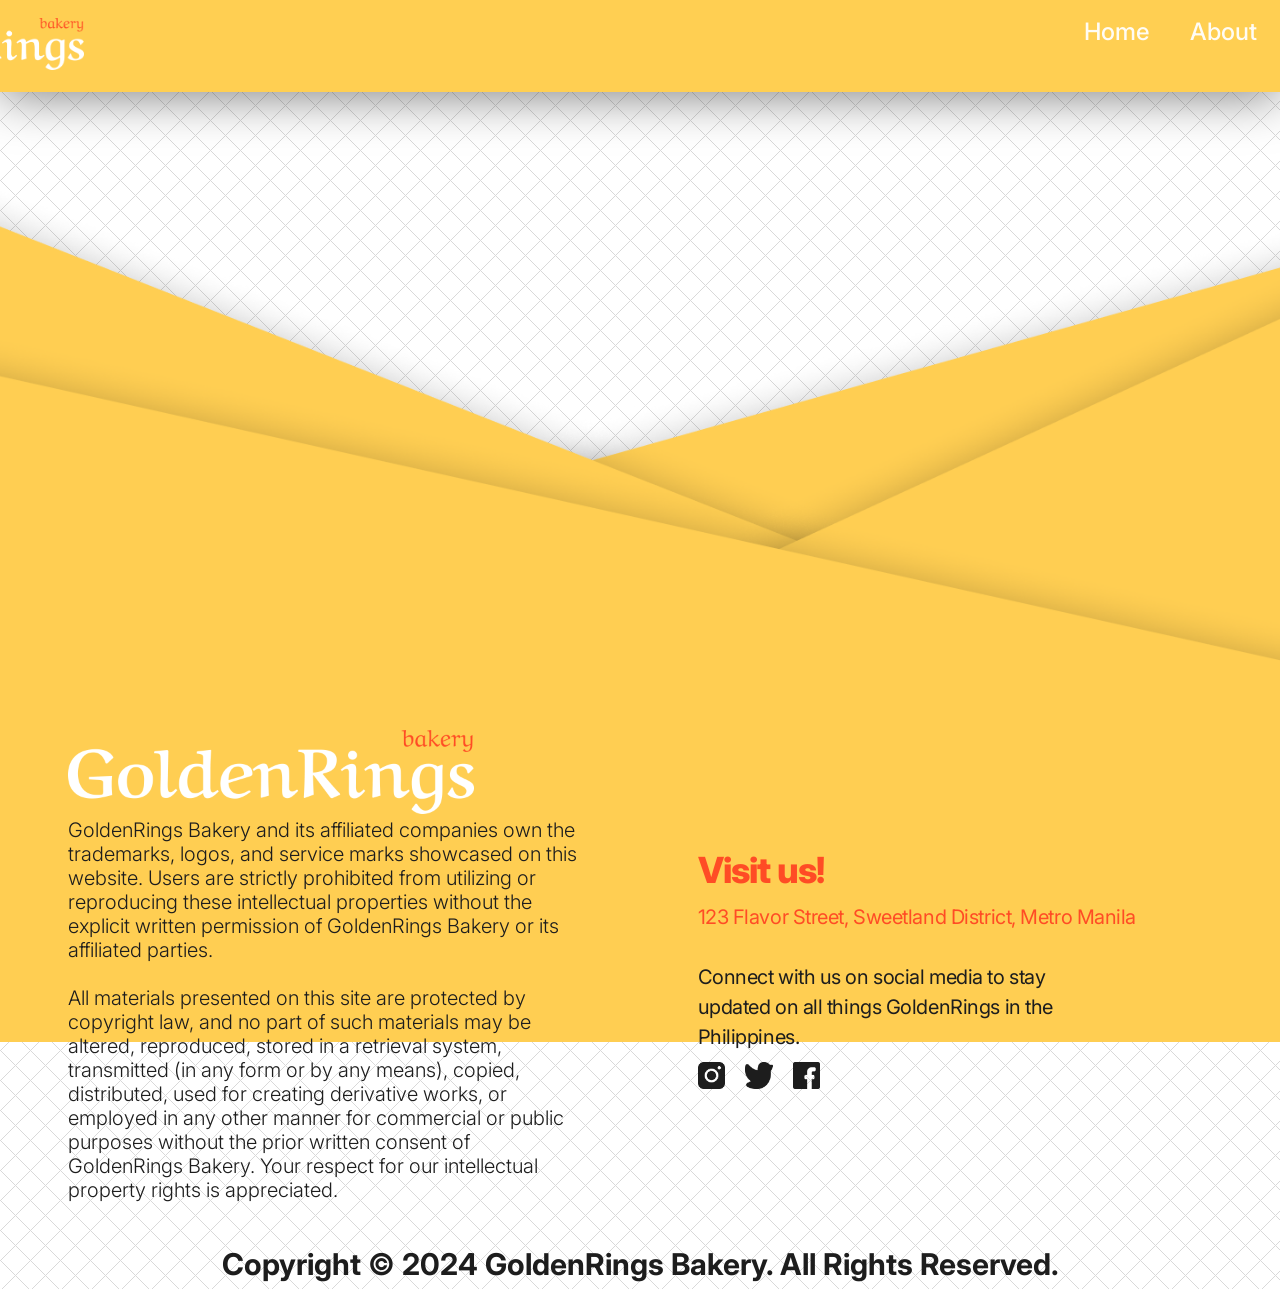
==== about.html @ b39b6e37 "Add files via upload" ====
<!DOCTYPE html>

<html>
	<head>
		<title>Buy Donuts</title>

		<meta charset="UTF-8" />
		<meta name="viewport" content="width=device-width, initial-scale=1,0" />

		<!--Favicon-->
		<link rel="icon" type="image/x-icon" href="./imgsource/icon.png" />

		<!--CSS-->
		<link rel="stylesheet" href="style.css" />

		<!--Fonts-->
		<link rel="preconnect" href="https://fonts.googleapis.com" />
		<link rel="preconnect" href="https://fonts.gstatic.com" crossorigin />
		<link href="https://fonts.googleapis.com/css2?family=Inter:wght@100..900&display=swap" rel="stylesheet" />
	</head>
	<body>
		<header>
			<section class="header">
				<div class="wrapper">
					<div class="logo">
						<img src="./imgsource/GoldenRings Logo.png" />
					</div>
					<div class="container">
						<a href="./index.html">Home</a>
						<a href="./about.html">About</a>
						<a href="./login.html">Login</a>
						<a href="./signup.html">Sign up</a>
					</div>
				</div>
			</section>
		</header>

		<section class="Footer">
			<div class="footerdesign"><img src="./imgsource/footerbg.png" /></div>
			<div class="container">
				<div class="item01">
					<div class="imgcontainer">
						<img src="./imgsource/GoldenRings Logo.png" />
					</div>
					<p>
						GoldenRings Bakery and its affiliated companies own the trademarks, logos, and service marks showcased on this website. Users are strictly prohibited from
						utilizing or reproducing these intellectual properties without the explicit written permission of GoldenRings Bakery or its affiliated parties.
						<br /><br />
						All materials presented on this site are protected by copyright law, and no part of such materials may be altered, reproduced, stored in a retrieval system,
						transmitted (in any form or by any means), copied, distributed, used for creating derivative works, or employed in any other manner for commercial or public
						purposes without the prior written consent of GoldenRings Bakery. Your respect for our intellectual property rights is appreciated.
					</p>
				</div>

				<div class="item02">
					<div class="address">
						<h1>Visit us!</h1>
						<a href="https://maps.app.goo.gl/fSu5QzwMyc3ATxiC8">123 Flavor Street, Sweetland District, Metro Manila</a>
					</div>
					<div class="social">
						<p>Connect with us on social media to stay updated on all things GoldenRings in the Philippines.</p>
						<div class="iconcontainer">
							<img src="./imgsource/insta.png" id="instagramlink" />
							<img src="./imgsource/twitter.png" id="twitterlink" />
							<img src="./imgsource/facebook.png" id="facebooklink" />
						</div>
					</div>
				</div>

				<div class="item03">
					<h1>Copyright © 2024 GoldenRings Bakery. All Rights Reserved.</h1>
				</div>
			</div>
		</section>
	</body>
</html>
---- style.css ----
*,
*::before,
*::after {
	box-sizing: content-box;
}

* {
	margin: 0;
	padding: 0;
}

:root {
	/*Fonts*/
	--Inter: "Inter", sans-serif;

	/*Colors*/
	--Color1: #fffcf5;
	--Color2: #1d1d1d;
	--Color3: #ffcf52;
	--Color4: #ff4c25;
	--Color5: #fff0c9;
}

body {
	background-image: url(./imgsource/bg\ pattern.png);
	overflow-x: hidden;
	/*background-attachment: fixed;*/
}

.header .wrapper {
	z-index: 2;
	background-color: var(--Color3);

	width: 100%;
	height: 92px;

	box-shadow: 0px 4px 50px 0px rgba(0, 0, 0, 0.5);

	position: fixed;
	top: 0;

	display: flex;
	flex-direction: row;
	justify-content: center;
	align-items: center;
	gap: 1000px;

	img {
		width: 250px;
		height: auto;
		pointer-events: none;
		user-select: none;
	}
	.container {
		display: flex;
		flex-direction: row;
		align-content: flex-start;
		gap: 40px;

		a {
			/*Text Style*/
			color: var(--Color1);
			text-align: center;
			font-family: var(--Inter);
			text-decoration: none;
			font-size: 24px;
			font-style: normal;
			font-weight: 500;
			line-height: normal;
			transition: 0.2s ease;
		}

		a:hover {
			color: #ff4c25;
		}
	}
}

.herocontainer {
	padding-top: 90px;
	display: grid;
	grid-template-rows: 1fr;
	align-items: center;
	justify-content: center;

	img {
		pointer-events: none;
		user-select: none;
		width: 100%;
		grid-area: 1/2;
	}

	.heroCTA {
		display: flex;
		flex-direction: column;
		align-items: center;
		justify-content: center;

		grid-area: 1/2;

		h1 {
			color: var(--Color1);
			text-align: center;
			font-family: var(--Inter);
			font-size: 60px;
			font-style: normal;
			font-weight: 900;
			line-height: normal;
			letter-spacing: 2.5px;

			width: 1280px;
		}

		button {
			margin-top: 30px;

			width: 280px;
			height: 60px;
			border-radius: 13px;
			border: none;
			background: var(--Color4);

			box-shadow: 0px 4px 15px 0px rgba(0, 0, 0, 0.25);

			/* Text Style */
			color: #fffcf5;
			text-align: center;
			font-family: var(--Inter);
			font-size: 28px;
			font-style: normal;
			font-weight: 800;
			line-height: normal;

			transition: all 0.08s ease-in-out;
		}

		button:hover {
			transform: translateY(-10px);
			box-shadow: 0px 10px 0px 0px var(--Color3);
		}

		button:active {
			background-color: var(--Color3);
			transform: translateY(5px);
			box-shadow: 0px 0px 0px 0px var(--Color3);
		}
	}
}

.bestdonut {
	.wrapper {
		display: flex;
		flex-direction: column;
		gap: 180px;

		margin-top: 180px;
		padding-inline: 90px;

		.container1 {
			display: flex;
			flex-direction: row-reverse;
			justify-content: center;
			align-items: center;
			gap: 42px;

			img {
				pointer-events: none;
				user-select: none;
				width: 620px;
				border-radius: 15px;

				box-shadow: 0px 4px 15px 0px rgba(0, 0, 0, 0.25);
			}

			.labels {
				display: flex;
				flex-direction: column;
				gap: 10px;
				width: 680px;

				h1 {
					color: var(--Color4);
					font-family: var(--Inter);
					font-size: 48px;
					font-style: normal;
					font-weight: 800;
					line-height: normal;
				}

				p {
					text-align: justify;
					color: var(--Color2);
					font-family: var(--Inter);
					font-size: 28px;
					font-style: normal;
					font-weight: 200;
					line-height: normal;
				}
			}
		}

		.container2 {
			display: flex;
			flex-direction: row;
			justify-content: center;
			align-items: center;
			gap: 42px;

			img {
				pointer-events: none;
				user-select: none;
				width: 620px;
				border-radius: 15px;

				box-shadow: 0px 4px 15px 0px rgba(0, 0, 0, 0.25);
			}

			p {
				text-align: justify;
				width: 680px;
				color: var(--Color2);
				font-family: var(--Inter);
				font-size: 28px;
				font-style: normal;
				font-weight: 200;
				line-height: normal;
			}
		}
	}
}

.unique .wrapper {
	margin-top: 180px;
	height: 351px;
	background: var(--Color5);
	display: flex;
	justify-content: center;
	align-items: center;

	.container {
		h1 {
			color: var(--Color3);
			font-family: var(--Inter);
			font-size: 64px;
			font-style: normal;
			font-weight: 800;
			line-height: normal;
			text-align: center;
		}

		p {
			width: 1280px;
			color: var(--Color2);
			font-family: var(--Inter);
			font-size: 28px;
			font-style: normal;
			font-weight: 200;
			line-height: normal;
			margin-inline: auto;
			text-align: justify;
		}
	}
}

.CravingDonuts {
	margin-top: 260px;

	.wrapper {
		display: grid;
		grid-template-columns: 1fr;
		justify-content: center;
		align-items: center;

		.bgwrapper {
			grid-area: 1/1;
			img {
				width: 100%;

				pointer-events: none;
				user-select: none;
			}
		}

		.ctawrapper {
			grid-area: 1/1;

			display: flex;
			flex-direction: column;
			justify-content: center;
			align-items: center;
			h1 {
				color: var(--Color2);
				text-align: center;
				font-family: var(--Inter);
				font-size: 64px;
				font-style: normal;
				font-weight: 900;
				line-height: normal;
			}
			p {
				color: var(--Color2);
				text-align: center;
				font-family: var(--Inter);
				font-size: 36px;
				font-style: normal;
				font-weight: 200;
				line-height: normal;
			}
			button {

				margin-top: 30px;

				width: 280px;
				height: 60px;
				border-radius: 13px;
				border: none;
				background: var(--Color4);

				box-shadow: 0px 4px 15px 0px rgba(0, 0, 0, 0.25);

				/* Text Style */
				color: #fffcf5;
				font-family: var(--Inter);
				font-size: 28px;
				font-style: normal;
				font-weight: 800;
				line-height: normal;

				transition: all 0.08s ease-in-out;
			}

			button:hover {
				transform: translateY(-10px);
				box-shadow: 0px 10px 0px 0px var(--Color1);
			}

			button:active {
				color: #1d1d1d;
				background-color: var(--Color1);
				transform: translateY(5px);
				box-shadow: 0px 0px 0px 0px var(--Color1);
			}
		}
	}
}

.Footer {
	margin-top: 150px;

	display: grid;
	grid-template-columns: 1fr;
	grid-template-rows: 1fr;

	.footerdesign {
		grid-area: 1/1;
		img {
			pointer-events: none;
			user-select: none;
			width: 100%;
			margin-bottom: -10px;
		}
	}

	.container {
		padding-top: 580px;
		grid-area: 1/1;

		/*background-color: var(--Color3);
		box-shadow: 0px 4px 50px 0px rgba(0, 0, 0, 0.25);*/

		display: grid;
		grid-template-columns: 1fr 1fr;
		grid-template-rows: 1fr 50px;
		column-gap: 115px;
		row-gap: 37px;
	}

	.item01 {
		grid-area: 1/1;
		align-self: center;
		justify-self: end;
		width: 515px;

		img {
			user-select: none;
			height: 84px;
			pointer-events: none;
		}

		p {
			color: var(--Color2);
			font-family: var(--Inter);
			font-size: 20px;
			font-style: normal;
			font-weight: 300;
			line-height: normal;
		}
	}
	.item02 {
		grid-area: 1/2;
		align-self: center;

		display: flex;
		flex-direction: column;
		gap: 30px;

		width: 460px;

		.address {
			display: flex;
			flex-direction: column;
			gap: 5px;
			h1 {
				color: var(--Color4);
				font-family: var(--Inter);
				font-size: 36px;
				font-style: normal;
				font-weight: 800;
				line-height: 150%; /* 54px */
				letter-spacing: -0.792px;
			}
			a {
				color: var(--Color4);
				font-family: var(--Inter);
				font-size: 20px;
				font-style: normal;
				font-weight: 400;
				line-height: 150%; /* 30px */
				letter-spacing: -0.44px;
				text-decoration-line: none;
			}
		}
		.social {
			display: flex;
			flex-direction: column;
			gap: 10px;
			p {
				width: 409px;

				color: var(--Color2);
				font-family: var(--Inter);
				font-size: 20px;
				font-style: normal;
				font-weight: 400;
				line-height: 150%; /* 30px */
				letter-spacing: -0.44px;
			}
			.iconcontainer {
				display: flex;
				flex-direction: row;
				gap: 20px;

				transition: all 0.1s ease;

				img {
					max-width: 6%;
				}
				img:active {
					transform: translateY(5px);
				}
			}
		}
	}
	.item03 {
		grid-column: span 2;

		text-align: center;

		justify-items: center;
		align-content: center;

		color: var(--Color2);
		font-family: var(--Inter);
		font-size: 20px;
		font-style: normal;
		font-weight: 800;
		line-height: normal;
	}
}

/********************************************/
/*				Sign up Page				*/

.signup .wrapper {
	display: flex;
	justify-content: center;
	align-content: center;

	padding-top: 180px;

	.container {
		display: grid;
		grid-template-columns: 400px 1fr;
		grid-template-rows: 1fr;
		column-gap: 35px;

		width: 922px;
		height: 619px;

		border-radius: 20px;
		background: #f4f4f4;

		/* BoxShadow */
		box-shadow: 0px 4px 30px 0px rgba(0, 0, 0, 0.25);

		overflow: hidden;

		.item01 {
			overflow: hidden;
			img {
				width: 450px;
				height: auto;
				transform: translateX(-50px) translateY(-50px);

				pointer-events: none;
				user-select: none;
			}
		}

		.item02 {
			width: 450px;
			display: flex;
			flex-direction: column;
			justify-content: center;
			align-items: center;

			gap: 15px;

			.usersignup {
				display: flex;
				flex-direction: column;
				gap: 20px;

				h1 {
					color: var(--Color4);
					font-family: var(--Inter);
					font-size: 64px;
					font-style: normal;
					font-weight: 900;
					line-height: normal;
				}

				h4 {
					color: #1d1d1d;
					font-family: var(--Inter);
					font-size: 20px;
					font-style: normal;
					font-weight: 300;
					line-height: normal;
				}

				input[type="email"],
				input[type="password"] {
					width: 361px;
					height: 45px;

					border-radius: 10px;
					background: var(--Color1);
					border: none;
					box-sizing: border-box;
					margin-top: 10px;
					padding: 0 18px;

					color: var(--Color4);
					font-family: var(--Inter);
					font-size: 20px;
					font-weight: 500;

					accent-color: var(--Color4);
				}
			}

			h3 {
				color: var(--Color4);
				text-align: center;
				font-family: var(--Inter);
				font-size: 16px;
				font-style: normal;
				font-weight: 500;
				line-height: normal;
			}

			button {
				width: 150px;
				height: 40px;

				border-radius: 10px;
				border: none;
				background: #ff4c25;
				box-shadow: 0px 4px 15px 0px rgba(0, 0, 0, 0.25);

				/*  Text style  */
				color: var(--Color1);
				text-align: center;
				font-family: var(--Inter);
				font-size: 20px;
				font-style: normal;
				font-weight: 600;
				line-height: normal;

				transition: all 0.08s ease-in-out;
			}

			button:hover {
				transform: translateY(-5px);
				box-shadow: 0px 5px 0px 0px var(--Color3);
			}

			button:active {
				background-color: var(--Color3);
				transform: translateY(5px);
				box-shadow: 0px 0px 0px 0px var(--Color3);
			}

			a {
				color: var(--Color4);
				text-align: center;
				font-family: var(--Inter);
				font-size: 16px;
				font-style: normal;
				font-weight: 500;
				line-height: normal;
				text-decoration-line: underline;

				margin-top: 50px;
			}

			.iconcontainer {
				align-self: center;

				display: flex;
				flex-direction: row;
				justify-content: center;
				align-items: center;
				gap: 20px;

				img {
					width: 35px;
				}
			}
		}
	}
}

/********************************************/
/*				Login Page				*/

.login .wrapper {
	display: flex;
	justify-content: center;
	align-content: center;

	padding-top: 180px;

	.container {
		display: grid;
		grid-template-columns: 400px 1fr;
		grid-template-rows: 1fr;
		column-gap: 35px;

		width: 922px;
		height: 619px;

		border-radius: 20px;
		background: #f4f4f4;

		/* BoxShadow */
		box-shadow: 0px 4px 30px 0px rgba(0, 0, 0, 0.25);

		overflow: hidden;

		.item01 {
			overflow: hidden;
			img {
				width: 500px;
				height: auto;
				transform: translateX(-65px);

				pointer-events: none;
				user-select: none;
			}
		}

		.item02 {
			width: 450px;
			display: flex;
			flex-direction: column;
			justify-content: center;
			align-items: center;

			gap: 15px;

			.usersignup {
				display: flex;
				flex-direction: column;
				gap: 20px;

				h1 {
					color: var(--Color4);
					font-family: var(--Inter);
					font-size: 40px;
					font-style: normal;
					font-weight: 900;
					line-height: normal;
				}

				h4 {
					color: #1d1d1d;
					font-family: var(--Inter);
					font-size: 20px;
					font-style: normal;
					font-weight: 300;
					line-height: normal;
				}

				input[type="email"],
				input[type="password"] {
					width: 361px;
					height: 45px;

					border-radius: 10px;
					background: var(--Color1);
					border: none;
					box-sizing: border-box;
					margin-top: 10px;
					padding: 0 18px;

					color: var(--Color4);
					font-family: var(--Inter);
					font-size: 20px;
					font-weight: 500;

					accent-color: var(--Color4);
				}
			}

			.rememberuser {
				display: flex;
				flex-direction: row;
				justify-content: center;
				gap: 100px;

				.rememberme {
					display: flex;
					flex-direction: row;
					align-items: center;
					gap: 5px;

					input[type="checkbox"] {
						accent-color: var(--Color4);
					}
					p {
						color: var(--Color2);
						font-family: var(--Inter);
						font-size: 14px;
						font-style: normal;
						font-weight: 300;
						line-height: normal;
					}
				}

				.forgotpass {
					a {
						color: var(--Color2);
						font-family: var(--Inter);
						font-size: 14px;
						font-style: normal;
						font-weight: 300;
						line-height: normal;
						text-decoration: none;
					}
				}
			}

			h3 {
				color: var(--Color4);
				text-align: center;
				font-family: var(--Inter);
				font-size: 16px;
				font-style: normal;
				font-weight: 500;
				line-height: normal;
			}

			button {
				width: 150px;
				height: 40px;

				border-radius: 10px;
				border: none;
				background: #ff4c25;
				box-shadow: 0px 4px 15px 0px rgba(0, 0, 0, 0.25);

				/*  Text style  */
				color: var(--Color1);
				text-align: center;
				font-family: var(--Inter);
				font-size: 20px;
				font-style: normal;
				font-weight: 600;
				line-height: normal;

				transition: all 0.08s ease-in-out;
			}

			button:hover {
				transform: translateY(-5px);
				box-shadow: 0px 5px 0px 0px var(--Color3);
			}

			button:active {
				background-color: var(--Color3);
				transform: translateY(5px);
				box-shadow: 0px 0px 0px 0px var(--Color3);
			}

			a {
				color: var(--Color4);
				text-align: center;
				font-family: var(--Inter);
				font-size: 16px;
				font-style: normal;
				font-weight: 500;
				line-height: normal;
				text-decoration-line: underline;

				margin-top: 50px;
			}

			.iconcontainer {
				align-self: center;

				display: flex;
				flex-direction: row;
				justify-content: center;
				align-items: center;
				gap: 20px;

				img {
					width: 35px;
				}
			}
		}
	}
}
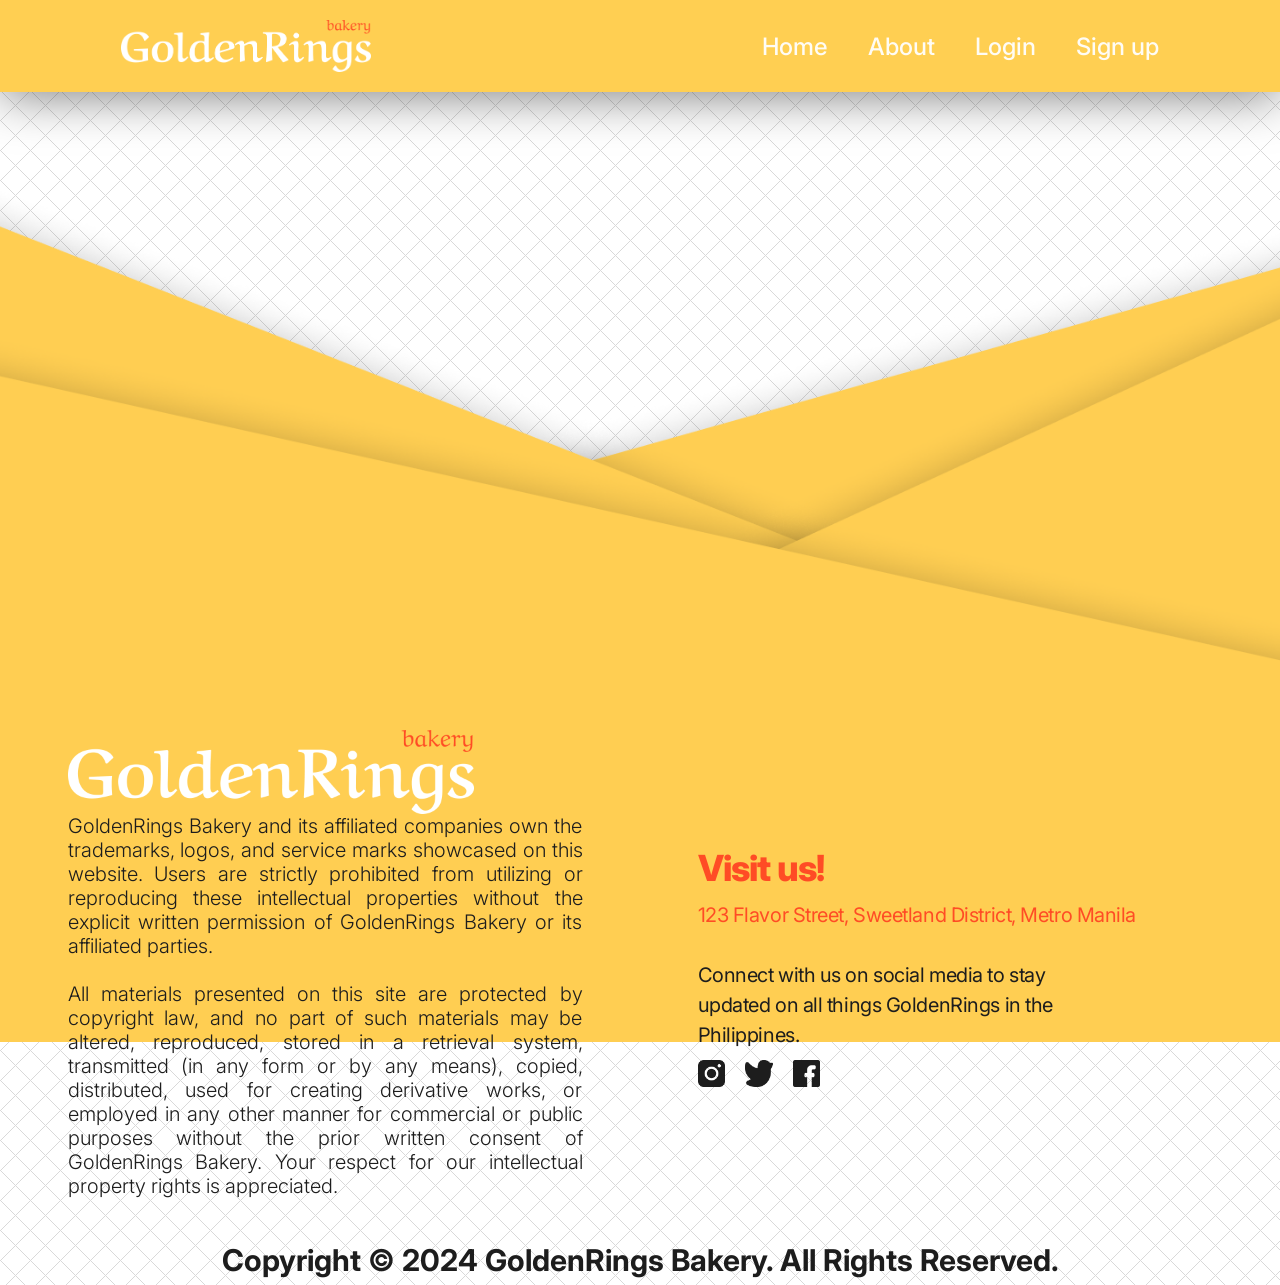
==== commit 5e0d6824: "Add files via upload" ====
--- a/about.html
+++ b/about.html
@@ -2,7 +2,7 @@
 
 <html>
 	<head>
-		<title>Buy Donuts</title>
+		<title>GoldenRings Bakery - About</title>
 
 		<meta charset="UTF-8" />
 		<meta name="viewport" content="width=device-width, initial-scale=1,0" />
@@ -14,26 +14,29 @@
 		<link rel="stylesheet" href="style.css" />
 
 		<!--Fonts-->
+		<!--Inter Font-Inter Font--Inter Font--Inter Font--Inter Font--Inter Font--Inter Font--Inter Font--Inter Font--->
 		<link rel="preconnect" href="https://fonts.googleapis.com" />
 		<link rel="preconnect" href="https://fonts.gstatic.com" crossorigin />
 		<link href="https://fonts.googleapis.com/css2?family=Inter:wght@100..900&display=swap" rel="stylesheet" />
+		<!--Aref Ruqaa Font-Aref Ruqaa Font-Aref Ruqaa Font-Aref Ruqaa Font-Aref Ruqaa Font-Aref Ruqaa Font-Aref Ruqaa Font-->
+		<link rel="preconnect" href="https://fonts.googleapis.com" />
+		<link rel="preconnect" href="https://fonts.gstatic.com" crossorigin />
+		<link href="https://fonts.googleapis.com/css2?family=Aref+Ruqaa:wght@400;700&display=swap" rel="stylesheet" />
 	</head>
 	<body>
-		<header>
-			<section class="header">
-				<div class="wrapper">
-					<div class="logo">
-						<img src="./imgsource/GoldenRings Logo.png" />
-					</div>
-					<div class="container">
-						<a href="./index.html">Home</a>
-						<a href="./about.html">About</a>
-						<a href="./login.html">Login</a>
-						<a href="./signup.html">Sign up</a>
-					</div>
+		<section class="header">
+			<div class="wrapper">
+				<div class="logo">
+					<img src="./imgsource/GoldenRings Logo.png" />
 				</div>
-			</section>
-		</header>
+				<div class="container">
+					<a href="./index.html">Home</a>
+					<a href="./about.html">About</a>
+					<a href="./login.html">Login</a>
+					<a href="./signup.html">Sign up</a>
+				</div>
+			</div>
+		</section>
 
 		<section class="Footer">
 			<div class="footerdesign"><img src="./imgsource/footerbg.png" /></div>
@@ -55,14 +58,14 @@
 				<div class="item02">
 					<div class="address">
 						<h1>Visit us!</h1>
-						<a href="https://maps.app.goo.gl/fSu5QzwMyc3ATxiC8">123 Flavor Street, Sweetland District, Metro Manila</a>
+						<a href="https://maps.app.goo.gl/fxvqmbsrECkPRJNZ6">123 Flavor Street, Sweetland District, Metro Manila</a>
 					</div>
 					<div class="social">
 						<p>Connect with us on social media to stay updated on all things GoldenRings in the Philippines.</p>
 						<div class="iconcontainer">
-							<img src="./imgsource/insta.png" id="instagramlink" />
-							<img src="./imgsource/twitter.png" id="twitterlink" />
-							<img src="./imgsource/facebook.png" id="facebooklink" />
+							<img src="./imgsource/insta.png" id="instagramlink" onclick="go_to_instagram()" />
+							<img src="./imgsource/twitter.png" id="twitterlink" onclick="go_to_twitter()" />
+							<img src="./imgsource/facebook.png" id="facebooklink" onclick="go_to_facebook()" />
 						</div>
 					</div>
 				</div>
@@ -72,5 +75,8 @@
 				</div>
 			</div>
 		</section>
+
+		<!--Script-Script-Script-Script-Script-Script-Script-Script-Script-Script-Script-Script-Script-Script-->
+		<script src="./script.js"></script>
 	</body>
 </html>
--- a/style.css
+++ b/style.css
@@ -12,6 +12,7 @@
 :root {
 	/*Fonts*/
 	--Inter: "Inter", sans-serif;
+	--Aref: "Aref Ruqaa", serif;
 
 	/*Colors*/
 	--Color1: #fffcf5;
@@ -27,51 +28,55 @@
 	/*background-attachment: fixed;*/
 }
 
-.header .wrapper {
-	z-index: 2;
-	background-color: var(--Color3);
-
-	width: 100%;
-	height: 92px;
-
-	box-shadow: 0px 4px 50px 0px rgba(0, 0, 0, 0.5);
-
-	position: fixed;
-	top: 0;
-
-	display: flex;
-	flex-direction: row;
-	justify-content: center;
-	align-items: center;
-	gap: 1000px;
-
-	img {
-		width: 250px;
-		height: auto;
-		pointer-events: none;
-		user-select: none;
-	}
-	.container {
+.header {
+	.wrapper {
+		z-index: 10;
+		background-color: var(--Color3);
+
+		width: 100%;
+		height: 92px;
+
+		box-shadow: 0px 4px 50px 0px rgba(0, 0, 0, 0.5);
+
+		position: fixed;
+		top: 0;
+
 		display: flex;
 		flex-direction: row;
-		align-content: flex-start;
-		gap: 40px;
-
-		a {
-			/*Text Style*/
-			color: var(--Color1);
-			text-align: center;
-			font-family: var(--Inter);
-			text-decoration: none;
-			font-size: 24px;
-			font-style: normal;
-			font-weight: 500;
-			line-height: normal;
-			transition: 0.2s ease;
-		}
-
-		a:hover {
-			color: #ff4c25;
+		justify-content: space-around;
+		align-items: center;
+		gap: 150px;
+
+		img {
+			display: block;
+
+			width: 250px;
+			height: auto;
+			pointer-events: none;
+			user-select: none;
+		}
+		.container {
+			display: flex;
+			flex-direction: row;
+			align-content: flex-start;
+			gap: 40px;
+
+			a {
+				/*Text Style*/
+				color: var(--Color1);
+				text-align: center;
+				font-family: var(--Inter);
+				text-decoration: none;
+				font-size: 24px;
+				font-style: normal;
+				font-weight: 500;
+				line-height: normal;
+				transition: 0.2s ease;
+			}
+
+			a:hover {
+				color: #ff4c25;
+			}
 		}
 	}
 }
@@ -84,6 +89,7 @@
 	justify-content: center;
 
 	img {
+		display: block;
 		pointer-events: none;
 		user-select: none;
 		width: 100%;
@@ -164,6 +170,7 @@
 			gap: 42px;
 
 			img {
+				display: block;
 				pointer-events: none;
 				user-select: none;
 				width: 620px;
@@ -207,6 +214,7 @@
 			gap: 42px;
 
 			img {
+				display: block;
 				pointer-events: none;
 				user-select: none;
 				width: 620px;
@@ -276,6 +284,8 @@
 			img {
 				width: 100%;
 
+				display: block;
+
 				pointer-events: none;
 				user-select: none;
 			}
@@ -307,7 +317,6 @@
 				line-height: normal;
 			}
 			button {
-
 				margin-top: 30px;
 
 				width: 280px;
@@ -354,6 +363,7 @@
 	.footerdesign {
 		grid-area: 1/1;
 		img {
+			display: block;
 			pointer-events: none;
 			user-select: none;
 			width: 100%;
@@ -382,6 +392,7 @@
 		width: 515px;
 
 		img {
+			display: block;
 			user-select: none;
 			height: 84px;
 			pointer-events: none;
@@ -394,6 +405,7 @@
 			font-style: normal;
 			font-weight: 300;
 			line-height: normal;
+			text-align: justify;
 		}
 	}
 	.item02 {
@@ -450,13 +462,16 @@
 				flex-direction: row;
 				gap: 20px;
 
-				transition: all 0.1s ease;
+				transition: all 1s ease-in-out;
 
 				img {
 					max-width: 6%;
 				}
+				img:hover {
+					cursor: pointer;
+				}
 				img:active {
-					transform: translateY(5px);
+					transform: scale(0.9);
 				}
 			}
 		}
@@ -477,369 +492,3 @@
 		line-height: normal;
 	}
 }
-
-/********************************************/
-/*				Sign up Page				*/
-
-.signup .wrapper {
-	display: flex;
-	justify-content: center;
-	align-content: center;
-
-	padding-top: 180px;
-
-	.container {
-		display: grid;
-		grid-template-columns: 400px 1fr;
-		grid-template-rows: 1fr;
-		column-gap: 35px;
-
-		width: 922px;
-		height: 619px;
-
-		border-radius: 20px;
-		background: #f4f4f4;
-
-		/* BoxShadow */
-		box-shadow: 0px 4px 30px 0px rgba(0, 0, 0, 0.25);
-
-		overflow: hidden;
-
-		.item01 {
-			overflow: hidden;
-			img {
-				width: 450px;
-				height: auto;
-				transform: translateX(-50px) translateY(-50px);
-
-				pointer-events: none;
-				user-select: none;
-			}
-		}
-
-		.item02 {
-			width: 450px;
-			display: flex;
-			flex-direction: column;
-			justify-content: center;
-			align-items: center;
-
-			gap: 15px;
-
-			.usersignup {
-				display: flex;
-				flex-direction: column;
-				gap: 20px;
-
-				h1 {
-					color: var(--Color4);
-					font-family: var(--Inter);
-					font-size: 64px;
-					font-style: normal;
-					font-weight: 900;
-					line-height: normal;
-				}
-
-				h4 {
-					color: #1d1d1d;
-					font-family: var(--Inter);
-					font-size: 20px;
-					font-style: normal;
-					font-weight: 300;
-					line-height: normal;
-				}
-
-				input[type="email"],
-				input[type="password"] {
-					width: 361px;
-					height: 45px;
-
-					border-radius: 10px;
-					background: var(--Color1);
-					border: none;
-					box-sizing: border-box;
-					margin-top: 10px;
-					padding: 0 18px;
-
-					color: var(--Color4);
-					font-family: var(--Inter);
-					font-size: 20px;
-					font-weight: 500;
-
-					accent-color: var(--Color4);
-				}
-			}
-
-			h3 {
-				color: var(--Color4);
-				text-align: center;
-				font-family: var(--Inter);
-				font-size: 16px;
-				font-style: normal;
-				font-weight: 500;
-				line-height: normal;
-			}
-
-			button {
-				width: 150px;
-				height: 40px;
-
-				border-radius: 10px;
-				border: none;
-				background: #ff4c25;
-				box-shadow: 0px 4px 15px 0px rgba(0, 0, 0, 0.25);
-
-				/*  Text style  */
-				color: var(--Color1);
-				text-align: center;
-				font-family: var(--Inter);
-				font-size: 20px;
-				font-style: normal;
-				font-weight: 600;
-				line-height: normal;
-
-				transition: all 0.08s ease-in-out;
-			}
-
-			button:hover {
-				transform: translateY(-5px);
-				box-shadow: 0px 5px 0px 0px var(--Color3);
-			}
-
-			button:active {
-				background-color: var(--Color3);
-				transform: translateY(5px);
-				box-shadow: 0px 0px 0px 0px var(--Color3);
-			}
-
-			a {
-				color: var(--Color4);
-				text-align: center;
-				font-family: var(--Inter);
-				font-size: 16px;
-				font-style: normal;
-				font-weight: 500;
-				line-height: normal;
-				text-decoration-line: underline;
-
-				margin-top: 50px;
-			}
-
-			.iconcontainer {
-				align-self: center;
-
-				display: flex;
-				flex-direction: row;
-				justify-content: center;
-				align-items: center;
-				gap: 20px;
-
-				img {
-					width: 35px;
-				}
-			}
-		}
-	}
-}
-
-/********************************************/
-/*				Login Page				*/
-
-.login .wrapper {
-	display: flex;
-	justify-content: center;
-	align-content: center;
-
-	padding-top: 180px;
-
-	.container {
-		display: grid;
-		grid-template-columns: 400px 1fr;
-		grid-template-rows: 1fr;
-		column-gap: 35px;
-
-		width: 922px;
-		height: 619px;
-
-		border-radius: 20px;
-		background: #f4f4f4;
-
-		/* BoxShadow */
-		box-shadow: 0px 4px 30px 0px rgba(0, 0, 0, 0.25);
-
-		overflow: hidden;
-
-		.item01 {
-			overflow: hidden;
-			img {
-				width: 500px;
-				height: auto;
-				transform: translateX(-65px);
-
-				pointer-events: none;
-				user-select: none;
-			}
-		}
-
-		.item02 {
-			width: 450px;
-			display: flex;
-			flex-direction: column;
-			justify-content: center;
-			align-items: center;
-
-			gap: 15px;
-
-			.usersignup {
-				display: flex;
-				flex-direction: column;
-				gap: 20px;
-
-				h1 {
-					color: var(--Color4);
-					font-family: var(--Inter);
-					font-size: 40px;
-					font-style: normal;
-					font-weight: 900;
-					line-height: normal;
-				}
-
-				h4 {
-					color: #1d1d1d;
-					font-family: var(--Inter);
-					font-size: 20px;
-					font-style: normal;
-					font-weight: 300;
-					line-height: normal;
-				}
-
-				input[type="email"],
-				input[type="password"] {
-					width: 361px;
-					height: 45px;
-
-					border-radius: 10px;
-					background: var(--Color1);
-					border: none;
-					box-sizing: border-box;
-					margin-top: 10px;
-					padding: 0 18px;
-
-					color: var(--Color4);
-					font-family: var(--Inter);
-					font-size: 20px;
-					font-weight: 500;
-
-					accent-color: var(--Color4);
-				}
-			}
-
-			.rememberuser {
-				display: flex;
-				flex-direction: row;
-				justify-content: center;
-				gap: 100px;
-
-				.rememberme {
-					display: flex;
-					flex-direction: row;
-					align-items: center;
-					gap: 5px;
-
-					input[type="checkbox"] {
-						accent-color: var(--Color4);
-					}
-					p {
-						color: var(--Color2);
-						font-family: var(--Inter);
-						font-size: 14px;
-						font-style: normal;
-						font-weight: 300;
-						line-height: normal;
-					}
-				}
-
-				.forgotpass {
-					a {
-						color: var(--Color2);
-						font-family: var(--Inter);
-						font-size: 14px;
-						font-style: normal;
-						font-weight: 300;
-						line-height: normal;
-						text-decoration: none;
-					}
-				}
-			}
-
-			h3 {
-				color: var(--Color4);
-				text-align: center;
-				font-family: var(--Inter);
-				font-size: 16px;
-				font-style: normal;
-				font-weight: 500;
-				line-height: normal;
-			}
-
-			button {
-				width: 150px;
-				height: 40px;
-
-				border-radius: 10px;
-				border: none;
-				background: #ff4c25;
-				box-shadow: 0px 4px 15px 0px rgba(0, 0, 0, 0.25);
-
-				/*  Text style  */
-				color: var(--Color1);
-				text-align: center;
-				font-family: var(--Inter);
-				font-size: 20px;
-				font-style: normal;
-				font-weight: 600;
-				line-height: normal;
-
-				transition: all 0.08s ease-in-out;
-			}
-
-			button:hover {
-				transform: translateY(-5px);
-				box-shadow: 0px 5px 0px 0px var(--Color3);
-			}
-
-			button:active {
-				background-color: var(--Color3);
-				transform: translateY(5px);
-				box-shadow: 0px 0px 0px 0px var(--Color3);
-			}
-
-			a {
-				color: var(--Color4);
-				text-align: center;
-				font-family: var(--Inter);
-				font-size: 16px;
-				font-style: normal;
-				font-weight: 500;
-				line-height: normal;
-				text-decoration-line: underline;
-
-				margin-top: 50px;
-			}
-
-			.iconcontainer {
-				align-self: center;
-
-				display: flex;
-				flex-direction: row;
-				justify-content: center;
-				align-items: center;
-				gap: 20px;
-
-				img {
-					width: 35px;
-				}
-			}
-		}
-	}
-}
